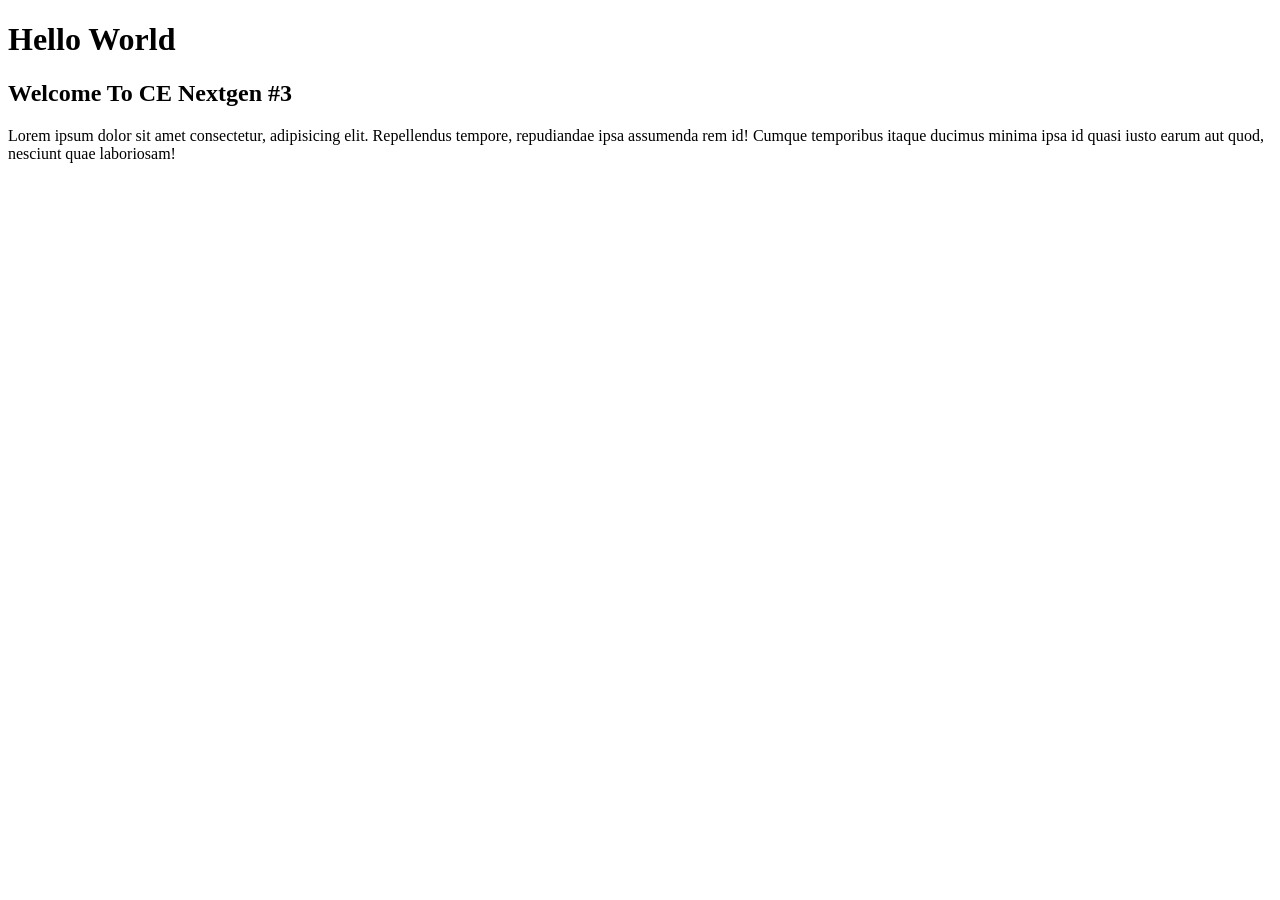
==== index.html @ 47169b99 "first commit" ====
<!DOCTYPE html>
<html lang="en">
<head>
    <meta charset="UTF-8">
    <meta name="viewport" content="width=device-width, initial-scale=1.0">
    <title>Kantapon2030</title>
</head>
<body>
    <h1>Hello World</h1>
    <h2>Welcome To CE Nextgen #3</h2>
    <p>Lorem ipsum dolor sit amet consectetur, adipisicing elit. Repellendus tempore, repudiandae ipsa assumenda rem id! Cumque temporibus itaque ducimus minima ipsa id quasi iusto earum aut quod, nesciunt quae laboriosam!</p>
</body>
</html>
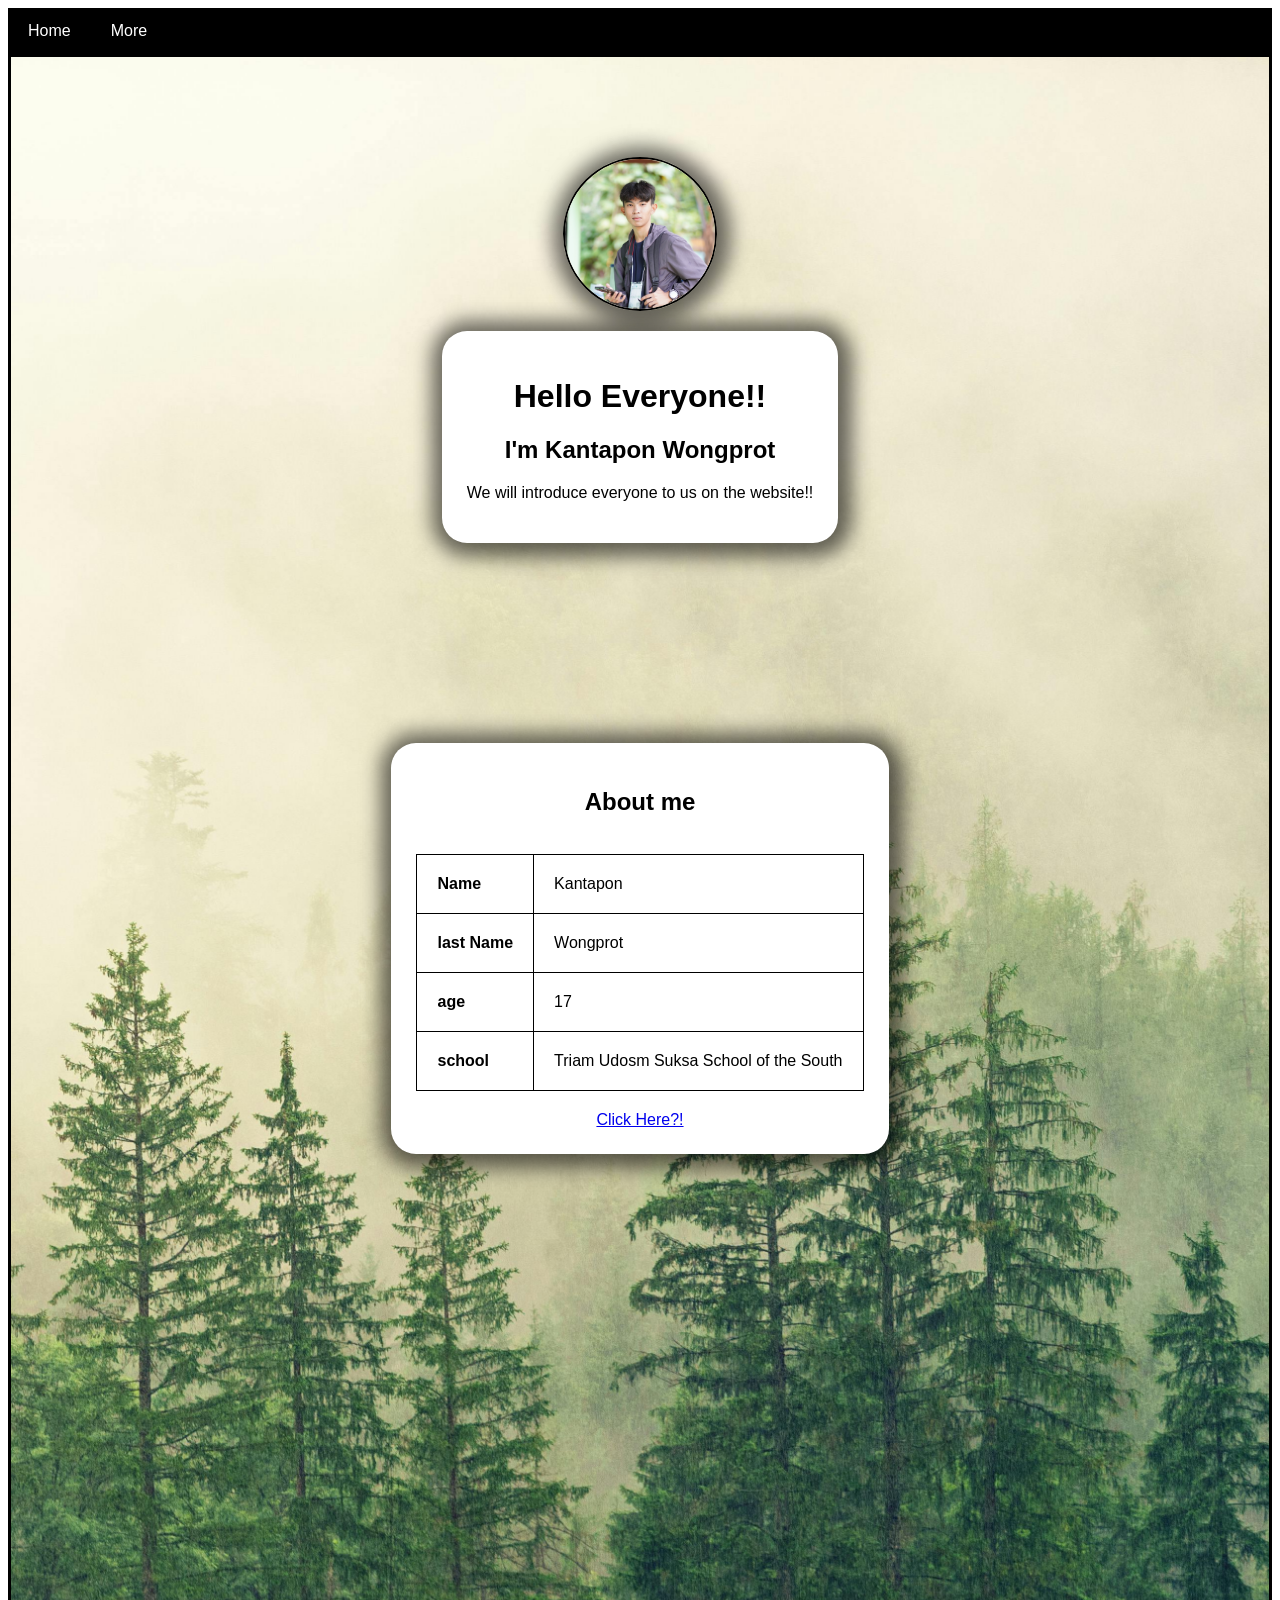
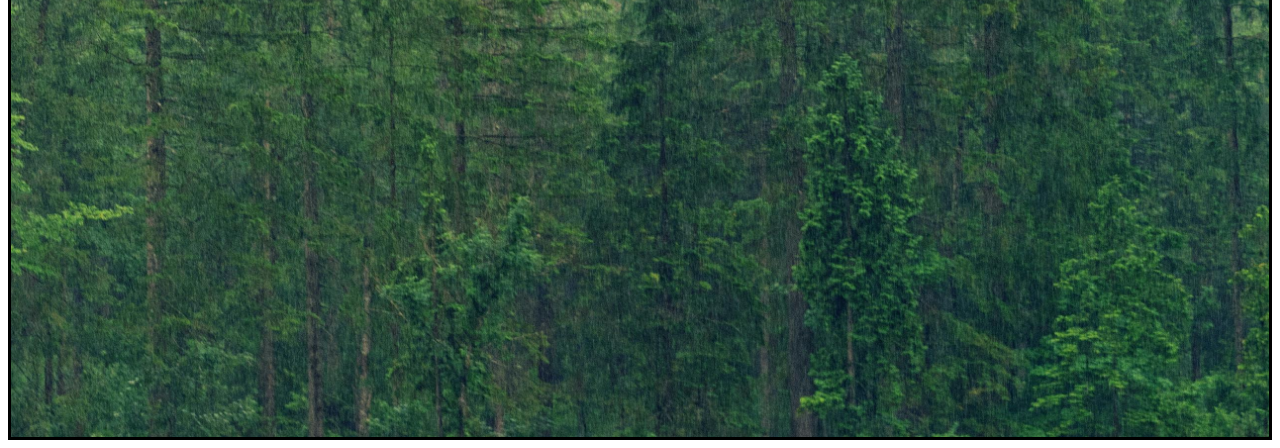
==== commit 13a55b58: "commite" ====
--- a/index.html
+++ b/index.html
@@ -6,8 +6,51 @@
     <title>Kantapon2030</title>
 </head>
 <body>
-    <h1>Hello World</h1>
-    <h2>Welcome To CE Nextgen #3</h2>
-    <p>Lorem ipsum dolor sit amet consectetur, adipisicing elit. Repellendus tempore, repudiandae ipsa assumenda rem id! Cumque temporibus itaque ducimus minima ipsa id quasi iusto earum aut quod, nesciunt quae laboriosam!</p>
+    <link rel="stylesheet" href="style.css">
+    <!-- <script type="module" src="./data.js"></script> -->
+
+    <div class="navbar">
+        <a href="/index.html">Home</a>
+        <a href="./more.html">More</a>
+    </div>
+
+    <div class="container1">
+        
+        <div class="box"></div>
+        <img class="profile" src="./picture/DSC069161.JPG" alt="My profile">
+
+        <div class="inner">
+            <h1 style="opacity: 2">Hello Everyone!!</h1>
+            <h2>I'm Kantapon Wongprot</h2>
+            <p>We will introduce everyone to us on the website!!</p>
+        </div>
+
+        <div class="box200"></div>
+
+        <div class="datainner">
+            <h2>About me</h2>
+            <img src="" alt="">
+            <table> 
+                
+                <tr id = tr1>
+                    <th>Name</th>
+                </tr>
+                <tr id = tr2>
+                    <th>last Name</th>
+                </tr>
+                <tr id = tr3>
+                    <th>age</th>
+                </tr>
+                <tr id = tr4>
+                    <th>school</th>
+                </tr>
+            </table>
+            <div class="box20"></div>
+            <a href="./more.html" class="button">Click Here?!</a>
+
+        </div>
+    </div>
+    
+    <script type="module" src="./script.js"></script>
 </body>
-</html>+</html>
--- a/style.css
+++ b/style.css
@@ -0,0 +1,102 @@
+.navbar {  
+font-family: Sans-serif;
+display: flex;  
+background-color: black;;
+}
+.navbar a {  
+color: white;  
+padding: 14px 20px;  
+text-decoration: none;  
+text-align: center;
+}
+.navbar .right {  
+margin-left: auto;
+}
+
+.container1 {
+    background-color: #666666;
+    background-image: url('./picture/pexels-jplenio-1423600.jpg');
+    background-position: center;
+    background-size: cover;
+    background-repeat: no-repeat;
+    display: flex;
+    flex-direction: column;
+    align-items: center;
+    justify-content: flex-start;
+    font-family: Sans-serif;
+    border-style: solid;
+    height: 220vh;
+}
+
+.box {
+    height: 80px;
+}
+
+.box200 {
+    height: 200px;
+}
+
+.box20 {
+    height: 20px;
+}
+
+.inner {
+    border-radius: 25px;
+    box-shadow: 2px 2px 20px 12px rgba(0, 0, 0, 0.58);
+    background-color: white;
+    height: auto;
+    padding: 2%;
+    text-align: center;
+
+}
+
+.innerlogo {
+    border-radius: 25px;
+    box-shadow: 2px 2px 20px 12px rgba(0, 0, 0, 0.58);
+    background-color: white;
+    height: auto;
+    padding: 2%;
+    text-align: center;
+    display: flex;
+    flex-direction: column;
+}
+
+.boxlogo {
+    text-align: center;
+    display: flex;
+    flex-direction: row;
+    align-items: center;
+}
+
+.datainner {
+    border-radius: 25px;
+    box-shadow: 2px 2px 20px 12px rgba(0, 0, 0, 0.58);
+    background-color: white;
+    height: auto;
+    padding: 2%;
+    text-align: center;
+
+}
+
+.profile {
+    width: 150px; /* Set equal width and height for a square */
+    height: 150px;
+    border-radius: 50%; /* This is the key to making it a circle */
+    border: 2px solid;
+    box-shadow: 2px 2px 20px 12px rgba(0, 0, 0, 0.58);
+    margin: 20px;
+}
+
+.logo {
+    width: 80px; /* Set equal width and height for a square */
+    height: 80px;
+    border-radius: 20%; /* This is the key to making it a circle */
+    margin: 20px;
+}
+
+table, th, td {
+  border: 1px solid black;
+  border-collapse: collapse;
+  padding: 20px;
+  text-align: left;
+}
